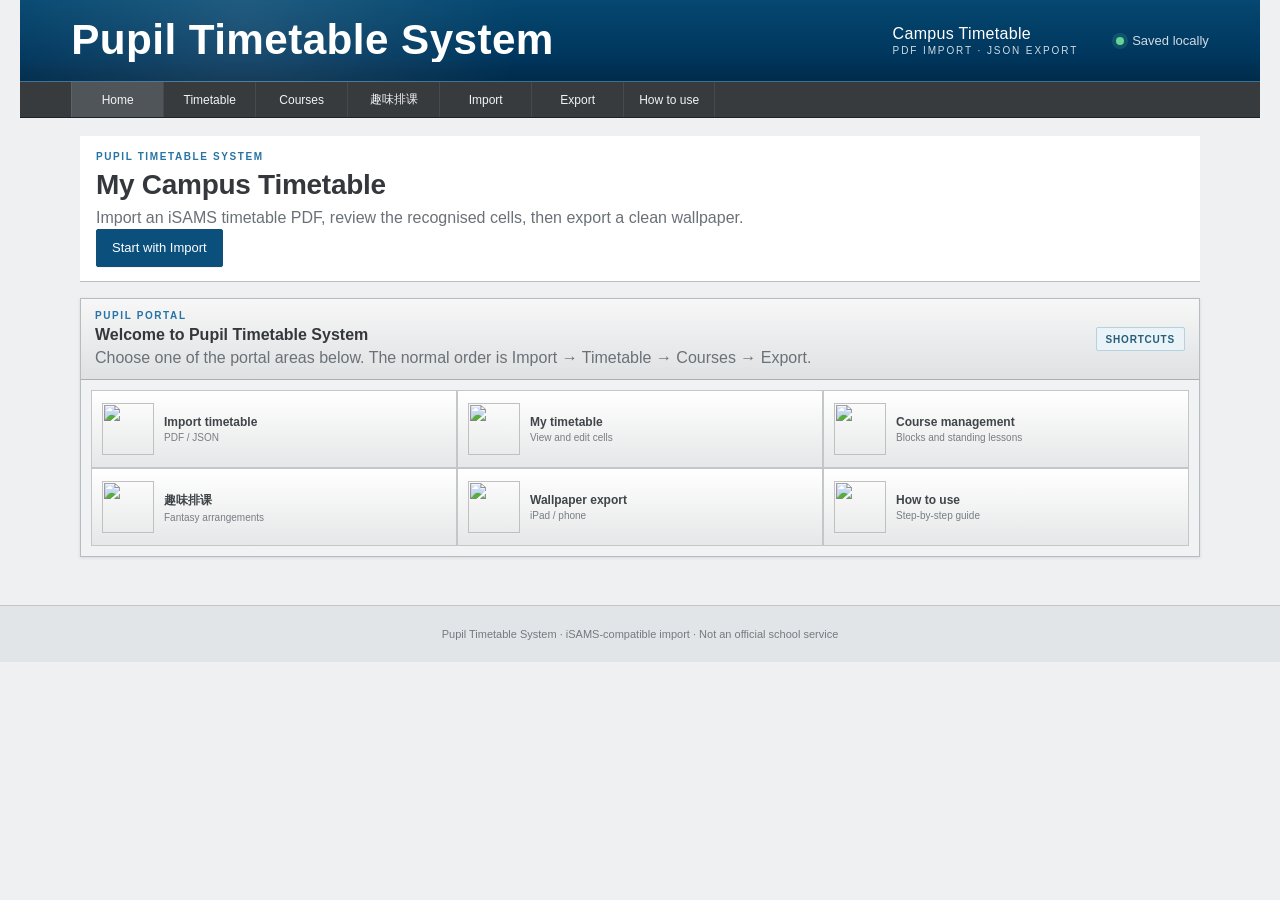
==== deploy/index.html @ 293dda66 "Bust page cache after visibility fix" ====
<!doctype html>
<html lang="en">
  <head>
    <meta charset="UTF-8" />
    <meta name="viewport" content="width=device-width, initial-scale=1.0" />
    <meta name="theme-color" content="#00365d" />
    <title>Pupil Timetable System</title>
    <link rel="stylesheet" href="styles.css?v=202609192730" />
  </head>
  <body>
    <header class="portal-header">
      <div class="isams-brand" aria-label="Pupil Timetable System">
        <strong>Pupil Timetable System</strong>
      </div>
      <div class="portal-title">
        <strong>Campus Timetable</strong>
        <small>PDF import · JSON export</small>
      </div>
      <div class="portal-status"><span></span> Saved locally</div>
    </header>

    <nav class="portal-nav" aria-label="Main navigation">
      <button class="nav-item active" data-page="home">Home</button>
      <button class="nav-item" data-page="timetable">Timetable</button>
      <button class="nav-item" data-page="courses">Courses</button>
      <button class="nav-item" data-page="fun">趣味排课</button>
      <button class="nav-item" data-page="import">Import</button>
      <button class="nav-item" data-page="export">Export</button>
      <button class="nav-item" data-page="help">How to use</button>
    </nav>

    <main class="workspace">
      <section class="page-heading page-section active" id="home" data-page-section="home">
        <div>
          <p class="eyebrow">PUPIL TIMETABLE SYSTEM</p>
          <h1>My Campus Timetable</h1>
          <p>Import an iSAMS timetable PDF, review the recognised cells, then export a clean wallpaper.</p>
        </div>
        <div class="heading-actions">
          <button class="button primary" data-page="import">Start with Import</button>
        </div>
      </section>

      <section class="panel portal-home-tools page-section" data-page-section="home" aria-label="Portal shortcuts">
        <div class="panel-header"><div><p class="eyebrow">PUPIL PORTAL</p><h2>Welcome to Pupil Timetable System</h2><p>Choose one of the portal areas below. The normal order is Import → Timetable → Courses → Export.</p></div><span class="format-badge">SHORTCUTS</span></div>
        <div class="portal-shortcuts">
          <button class="portal-shortcut" data-page="import"><img src="assets/portal-icon-3.jpg" alt="" /><span><strong>Import timetable</strong><small>PDF / JSON</small></span></button>
          <button class="portal-shortcut" data-page="timetable"><img src="assets/portal-icon-4.jpg" alt="" /><span><strong>My timetable</strong><small>View and edit cells</small></span></button>
          <button class="portal-shortcut" data-page="courses"><img src="assets/portal-icon-5.jpg" alt="" /><span><strong>Course management</strong><small>Blocks and standing lessons</small></span></button>
          <button class="portal-shortcut" data-page="fun"><img src="assets/portal-icon-1.jpg" alt="" /><span><strong>趣味排课</strong><small>Fantasy arrangements</small></span></button>
          <button class="portal-shortcut" data-page="export"><img src="assets/portal-icon-6.jpg" alt="" /><span><strong>Wallpaper export</strong><small>iPad / phone</small></span></button>
          <button class="portal-shortcut" data-page="help"><img src="assets/portal-icon-2.jpg" alt="" /><span><strong>How to use</strong><small>Step-by-step guide</small></span></button>
        </div>
      </section>

      <section class="panel import-panel page-section" id="importSection" data-page-section="import" aria-labelledby="importTitle">
        <div class="panel-header">
          <div>
            <p class="eyebrow">ONE-CLICK IMPORT</p>
            <h2 id="importTitle">Bring in a timetable</h2>
            <p>Use the PDF saved from iSAMS, or import this system's JSON format.</p>
          </div>
          <div class="panel-header-actions"><button id="importButton" class="button primary">Import PDF / JSON</button><span class="format-badge">PDF → JSON</span></div>
        </div>
        <div class="import-body">
          <button id="dropzone" class="dropzone" type="button">
            <span class="dropzone-icon">↑</span>
            <strong>Choose a PDF or JSON file</strong>
            <small>Tap here, or drag a file onto this box</small>
          </button>
          <div id="importStatus" class="import-status" role="status">
            Campus mode keeps Reg–P14. P13/P14 stay blank when the source file does not contain them.
          </div>
        </div>
      </section>

      <div class="app-grid page-section" id="timetableSection" data-page-section="timetable">
        <section class="panel timetable-panel" aria-labelledby="tableTitle">
          <div class="panel-header">
            <div>
              <h2 id="tableTitle">Student timetable</h2>
              <p>Campus · Reg and P1–P14 · Monday to Friday</p>
            </div>
            <div class="panel-header-actions"><button id="demoButton" class="button secondary">Load demo</button><button id="resetButton" class="button danger">Reset</button><span class="live-badge">LIVE</span></div>
          </div>
          <div class="table-wrap">
            <table id="timetable" class="timetable"></table>
          </div>
        </section>

        <aside class="panel editor-panel" aria-labelledby="editorTitle">
          <div class="panel-header compact">
            <div>
              <p class="eyebrow">CELL EDITOR</p>
              <h2 id="editorTitle">Select a timetable cell</h2>
            </div>
          </div>

          <form id="cellForm" class="editor-form" autocomplete="off">
            <label>
              Course / activity
              <input id="courseInput" type="text" placeholder="e.g. Chemistry" disabled />
            </label>
            <div class="form-row">
              <label>
                Teacher
                <input id="teacherInput" type="text" placeholder="e.g. LCA" disabled />
              </label>
              <label>
                Room
                <input id="roomInput" type="text" placeholder="e.g. A312" disabled />
              </label>
            </div>
            <label>
              Note
              <input id="noteInput" type="text" placeholder="Optional note" disabled />
            </label>
            <label class="check-line"><input id="standingInput" type="checkbox" disabled /> Mark as a standing lesson</label>
            <div class="editor-actions">
              <button id="copyDownButton" type="button" class="button secondary" disabled>Copy to next period</button>
              <button id="clearCellButton" type="button" class="button danger" disabled>Clear cell</button>
            </div>
          </form>

          <div class="period-editor">
            <div class="subheading">
              <div>
                <p class="eyebrow">PERIOD TIMES</p>
                <h3>Edit selected period</h3>
              </div>
            </div>
            <div class="form-row">
              <label>
                Period
                <input id="periodLabelInput" type="text" disabled />
              </label>
              <label>
                Time
                <input id="periodTimeInput" type="text" disabled />
              </label>
            </div>
          </div>
        </aside>
      </div>

      <section class="panel course-tools-panel page-section" id="courseTools" data-page-section="courses" aria-labelledby="courseToolsTitle">
        <div class="panel-header">
          <div>
            <p class="eyebrow">COURSE TOOLS</p>
            <h2 id="courseToolsTitle">Course blocks &amp; quick add</h2>
            <p>Review how often each course appears, then add a detected block in bulk or enter one cell manually.</p>
          </div>
          <span class="format-badge">LOCAL ONLY</span>
        </div>
        <div class="course-tools-grid">
          <div class="course-stats-card">
            <div class="subheading"><h3>Course statistics</h3><span id="courseStatsTotal" class="muted-label">0 courses</span></div>
            <div class="table-wrap compact-wrap"><table id="courseStatsTable" class="course-stats-table"></table></div>
          </div>
          <div class="course-add-card">
            <div class="mode-switch" role="tablist" aria-label="Course add mode">
              <button type="button" class="mode-tab active" data-add-mode="bulk">Bulk add from blocks</button>
              <button type="button" class="mode-tab" data-add-mode="manual">Manual add</button>
            </div>
            <div id="bulkAddPane" class="add-pane">
              <label>Detected course
                <select id="bulkCourseSelect"><option value="">No course blocks detected</option></select>
              </label>
              <label>Block to repeat
                <select id="bulkBlockSelect"><option value="">Choose a course first</option></select>
              </label>
              <div class="weekday-checks" id="bulkDayChecks"></div>
              <label class="check-line"><input id="bulkStandingInput" type="checkbox" /> Mark these as standing lessons</label>
              <button id="bulkAddButton" type="button" class="button primary">Add selected block</button>
              <p id="bulkAddHint" class="form-hint">Blocks are extracted from the current timetable.</p>
            </div>
            <div id="manualAddPane" class="add-pane hidden">
              <div class="form-row">
                <label>Day<select id="manualDaySelect"></select></label>
                <label>Period<select id="manualPeriodSelect"></select></label>
              </div>
              <label>Course / activity<input id="manualCourseInput" type="text" placeholder="e.g. Chemistry" /></label>
              <div class="form-row"><label>Teacher<input id="manualTeacherInput" type="text" placeholder="e.g. LCA" /></label><label>Room<input id="manualRoomInput" type="text" placeholder="e.g. A312" /></label></div>
              <label>Note<input id="manualNoteInput" type="text" placeholder="Optional note" /></label>
              <label class="check-line"><input id="manualStandingInput" type="checkbox" /> Make this a standing lesson</label>
              <button id="manualAddButton" type="button" class="button primary">Add lesson</button>
            </div>
          </div>
        </div>
      </section>

      <section class="panel fun-panel page-section" id="funPlanner" data-page-section="fun" aria-labelledby="funPlannerTitle">
        <div class="panel-header">
          <div>
            <p class="eyebrow">趣味排课 · 仅供娱乐</p>
            <h2 id="funPlannerTitle">趣味排课</h2>
            <p>These are playful, non-destructive comparisons calculated in the browser. No timetable is displayed or changed here.</p>
          </div>
          <div class="fun-controls">
            <label>幻想方案
              <select id="funScenarioSelect">
                <option value="early">全部排早课</option>
                <option value="friday">周五尽早放学</option>
                <option value="compact">每天减少空档</option>
              </select>
            </label>
            <button id="runFunPlannerButton" type="button" class="button secondary">生成趣味方案</button>
          </div>
        </div>
        <div id="funPlannerResults" class="fun-results" aria-live="polite">
          <div class="empty-state">Choose a scenario to compare an early-start week, a compact week, and an earlier Friday finish.</div>
        </div>
      </section>

      <section class="panel export-panel page-section" id="exportSection" data-page-section="export" aria-labelledby="exportTitle">
        <div class="panel-header export-header">
          <div>
            <p class="eyebrow">WALLPAPER GENERATOR</p>
            <h2 id="exportTitle">Generate campus timetable wallpaper</h2>
            <p>Fixed device proportions, safe margins, and the same grey grid language as the portal.</p>
          </div>
          <div class="export-controls">
            <label>
              Device
              <select id="deviceSelect">
                <option value="ipad">iPad Pro · 2048 × 2732</option>
                <option value="phone">Phone · 1080 × 2400</option>
              </select>
            </label>
            <label>
              Format
              <select id="exportModeSelect">
                <option value="native">Native timetable · Reg–P12</option>
                <option value="p13p14">Campus + P13/P14</option>
              </select>
            </label>
            <button id="downloadButton" class="button primary">Download PNG</button>
            <button id="exportJsonButton" class="button secondary">Export JSON</button>
          </div>
        </div>
        <div class="preview-shell">
          <canvas id="wallpaperCanvas" aria-label="Campus timetable wallpaper preview"></canvas>
        </div>
      </section>

      <section class="panel guide-panel page-section" id="howToUse" data-page-section="help" aria-labelledby="guideTitle">
        <div class="panel-header">
          <div>
            <p class="eyebrow">HOW TO USE</p>
            <h2 id="guideTitle">Export from iSAMS, then import here</h2>
            <p>The screenshots below show the exact iPad flow used for the demonstration PDF.</p>
          </div>
          <span class="format-badge">4 STEPS</span>
        </div>
        <div class="guide-grid">
          <article class="guide-step">
            <div class="step-number">1</div>
            <img data-guide-image="0" alt="Open the Timetable section in the pupil portal" />
            <h3>Open Timetable</h3>
            <p>In the pupil portal, tap <strong>Timetable</strong> in the top navigation.</p>
          </article>
          <article class="guide-step">
            <div class="step-number">2</div>
            <img data-guide-image="1" alt="Open My Timetable in the pupil portal" />
            <h3>Open My Timetable</h3>
            <p>Choose <strong>My Timetable</strong>, then wait for the full Monday–Friday grid to load.</p>
          </article>
          <article class="guide-step">
            <div class="step-number">3</div>
            <img data-guide-image="2" alt="Use the iPad share menu to save the timetable PDF" />
            <h3>Share the PDF</h3>
            <p>Tap the browser share icon, select <strong>Pupil Portal | My Timetable</strong>, then choose <strong>Save to Files</strong>.</p>
          </article>
          <article class="guide-step">
            <div class="step-number">4</div>
            <img data-guide-image="3" alt="Save the timetable PDF to the iPad" />
            <h3>Save and import</h3>
            <p>Save the file somewhere easy to find, return here, and tap <strong>Import PDF / JSON</strong>.</p>
          </article>
        </div>
        <div class="guide-note">
          <strong>Demo:</strong> tap <em>Load demo</em> at the top to see a neutral sample timetable before importing your own file. PDF recognition keeps Campus through P12, preserves optional P13/P14 when present, and ignores rows after P14.
        </div>
      </section>
    </main>

    <footer>
      Pupil Timetable System · iSAMS-compatible import · Not an official school service
    </footer>

    <input id="importInput" type="file" accept=".pdf,.json,application/pdf,application/json" hidden />
    <script src="https://cdnjs.cloudflare.com/ajax/libs/pdf.js/3.11.174/pdf.min.js"></script>
    <script src="logo-data.js?v=202609192730"></script>
    <script src="guide-data.js?v=202609192730"></script>
    <script src="app.js?v=202609192730"></script>
  </body>
</html>
---- deploy/styles.css ----
:root {
  --navy: #00365d;
  --navy-deep: #002b4b;
  --navy-soft: #0b507d;
  --line: #8f969d;
  --line-soft: #c7cbd0;
  --header: #d4d7da;
  --cell: #ffffff;
  --cell-alt: #f7f7f7;
  --canvas: #eef0f2;
  --ink: #34383c;
  --muted: #6a7177;
  --accent: #2673a5;
  --danger: #9a3b3b;
  --shadow: 0 2px 8px rgba(29, 42, 54, 0.1);
  font-family: Arial, Helvetica, sans-serif;
  color: var(--ink);
  background: var(--canvas);
}

* {
  box-sizing: border-box;
}

body {
  margin: 0;
  min-width: 320px;
  min-height: 100vh;
  background: #eef0f2;
}

.page-section { display: none !important; }
.page-section.active { display: block !important; }
.page-section.active.app-grid { display: grid !important; }

button,
input,
select {
  font: inherit;
}

button {
  cursor: pointer;
}

.portal-header {
  width: min(1240px, 100%);
  height: 82px;
  margin: 0 auto;
  display: flex;
  align-items: center;
  gap: 18px;
  padding: 0 clamp(20px, 4vw, 64px);
  color: white;
  background:
    radial-gradient(circle at 18% 25%, rgba(255, 255, 255, 0.11), transparent 27%),
    linear-gradient(180deg, #054871 0%, var(--navy) 70%, var(--navy-deep) 100%);
  border-bottom: 1px solid rgba(255, 255, 255, 0.22);
}

.isams-brand {
  display: flex;
  align-items: center;
  gap: 12px;
}

.isams-brand > strong {
  font-size: clamp(28px, 3.3vw, 42px);
  font-weight: 600;
  letter-spacing: 0.03em;
  line-height: 1;
  transform: scaleX(1.05);
  transform-origin: left center;
}

.brand-orbit {
  position: relative;
  width: 64px;
  height: 64px;
  display: flex;
  align-items: stretch;
  justify-content: center;
  gap: 4px;
  padding: 14px 15px;
  border: 2px solid rgba(255, 255, 255, 0.68);
  border-radius: 50%;
  transform: rotate(-10deg);
}

.brand-orbit::after {
  content: "";
  position: absolute;
  inset: 8px -6px;
  border: 1px solid rgba(255, 255, 255, 0.55);
  border-radius: 50%;
  transform: rotate(48deg);
}

.brand-orbit span {
  width: 8px;
  border-radius: 5px;
  background: white;
  transform: skew(-5deg) rotate(10deg);
}

.brand-orbit span:nth-child(2) {
  margin-top: 8px;
  background: #f2cb43;
}

.portal-title {
  margin-left: auto;
  display: flex;
  flex-direction: column;
  gap: 2px;
  letter-spacing: 0.02em;
}

.portal-title strong {
  font-size: 16px;
  font-weight: 500;
}

.portal-title small {
  font-size: 10px;
  letter-spacing: 0.34em;
  text-transform: uppercase;
  opacity: 0.82;
}

.portal-status {
  margin-left: 20px;
  display: flex;
  align-items: center;
  gap: 8px;
  font-size: 13px;
  color: rgba(255, 255, 255, 0.82);
}

.portal-status span {
  width: 8px;
  height: 8px;
  border-radius: 50%;
  background: #65d498;
  box-shadow: 0 0 0 4px rgba(101, 212, 152, 0.15);
}

.portal-nav {
  width: min(1240px, 100%);
  height: 36px;
  margin: 0 auto;
  display: flex;
  align-items: stretch;
  padding: 0 clamp(20px, 4vw, 64px);
  background: #373b3e;
  border-bottom: 1px solid #1e2225;
}

.nav-item {
  min-width: 92px;
  padding: 0 15px;
  color: #f4f4f4;
  background: transparent;
  border: 0;
  border-left: 1px solid rgba(255, 255, 255, 0.08);
  font-size: 12px;
}

.nav-item:last-child {
  border-right: 1px solid rgba(255, 255, 255, 0.08);
}

.nav-item.active,
.nav-item:hover {
  background: #50555a;
}

.workspace {
  width: min(1120px, calc(100% - 34px));
  margin: 18px auto 48px;
}

.page-heading {
  display: flex;
  align-items: flex-end;
  justify-content: space-between;
  gap: 24px;
  margin-bottom: 16px;
  padding: 14px 16px;
  background: #fff;
  border-bottom: 1px solid #b9bdc0;
}

.page-heading h1 {
  margin: 4px 0 5px;
  font-size: clamp(22px, 2.2vw, 28px);
  font-weight: 600;
  letter-spacing: -0.01em;
}

.page-heading p,
.panel-header p {
  margin: 0;
  color: var(--muted);
  line-height: 1.45;
}

.eyebrow {
  margin: 0 !important;
  color: var(--accent) !important;
  font-size: 10px !important;
  font-weight: 700;
  letter-spacing: 0.16em;
}

.heading-actions,
.editor-actions,
.export-controls,
.quick-exports {
  display: flex;
  align-items: end;
  gap: 10px;
  flex-wrap: wrap;
}

.button,
.quick-export {
  min-height: 38px;
  padding: 0 15px;
  border: 1px solid #939a9f;
  border-radius: 2px;
  background: #f8f8f8;
  color: #30363a;
  font-size: 13px;
  box-shadow: 0 1px 1px rgba(0, 0, 0, 0.05);
}

.button:hover,
.quick-export:hover {
  background: #eceff1;
}

.button.primary {
  border-color: #124f78;
  background: var(--navy-soft);
  color: white;
}

.button.primary:hover {
  background: var(--navy);
}

.button.danger {
  color: var(--danger);
  border-color: #b98a8a;
}

.button:disabled {
  cursor: not-allowed;
  opacity: 0.45;
}

.app-grid {
  display: grid;
  grid-template-columns: minmax(0, 1fr) 310px;
  gap: 14px;
  align-items: start;
}

.panel {
  background: #fff;
  border: 1px solid #b7bcc0;
  box-shadow: 0 1px 3px rgba(29, 42, 54, 0.12);
}

.panel-header {
  min-height: 58px;
  display: flex;
  align-items: center;
  justify-content: space-between;
  gap: 16px;
  padding: 10px 14px;
  background: linear-gradient(#f7f7f7, #dfe1e3);
  border-bottom: 1px solid #a9afb4;
}

.panel-header.compact {
  min-height: 58px;
}
.panel-header-actions { display:flex; align-items:center; gap:8px; flex-wrap:wrap; }
.portal-home-tools { margin-top:14px; }
.portal-shortcuts { display:grid; grid-template-columns:repeat(3,minmax(0,1fr)); gap:0; padding:10px; background:#f1f2f3; }
.portal-shortcut { display:flex; align-items:center; gap:10px; min-height:78px; padding:8px 10px; border:1px solid #c3c7ca; border-radius:0; background:linear-gradient(#fff,#e6e7e8); color:#3f4549; text-align:left; box-shadow:inset 0 1px 0 #fff; }
.portal-shortcut:hover { background:linear-gradient(#fff,#d6e4ed); color:#00365d; }
.portal-shortcut img { width:52px; height:52px; object-fit:contain; image-rendering:auto; }
.portal-shortcut strong, .portal-shortcut small { display:block; }
.portal-shortcut strong { font-size:12px; font-weight:600; }
.portal-shortcut small { margin-top:3px; color:#777e83; font-size:10px; }

.panel-header h2,
.subheading h3 {
  margin: 3px 0 2px;
  font-size: 16px;
  font-weight: 600;
}

.live-badge {
  display: inline-flex;
  align-items: center;
  min-height: 24px;
  padding: 0 9px;
  color: #246543;
  background: #e2f3e8;
  border: 1px solid #a9d2b8;
  border-radius: 20px;
  font-size: 10px;
  font-weight: 700;
  letter-spacing: 0.12em;
}

.table-wrap {
  width: 100%;
  overflow: auto;
  padding: 10px;
}

.timetable {
  width: 100%;
  min-width: 790px;
  border-collapse: collapse;
  table-layout: fixed;
  color: #414549;
  font-size: 12px;
}

.timetable th,
.timetable td {
  border: 1px solid var(--line);
}

.timetable thead th {
  height: 36px;
  background: var(--header);
  font-size: 13px;
  font-weight: 600;
}

.timetable thead th:first-child {
  width: 88px;
}

.period-cell {
  width: 88px;
  padding: 7px 5px;
  text-align: center;
  background: #f3f3f3;
  font-weight: 500;
}

.period-cell span {
  display: block;
  margin-top: 2px;
  color: #5f666b;
  font-size: 10px;
  font-weight: 400;
}

.lesson-cell {
  height: 66px;
  padding: 5px;
  text-align: center;
  vertical-align: middle;
  background: var(--cell);
  cursor: pointer;
  transition: background 120ms ease, box-shadow 120ms ease;
}

.timetable tbody tr:nth-child(odd) .lesson-cell {
  background: var(--cell-alt);
}

.lesson-cell:hover {
  background: #eaf3f8 !important;
}

.lesson-cell.selected {
  position: relative;
  background: #dcecf6 !important;
  box-shadow: inset 0 0 0 2px #2a77a9;
}

.lesson-title,
.lesson-teacher,
.lesson-room,
.lesson-note {
  display: block;
  line-height: 1.25;
  overflow-wrap: anywhere;
}

.lesson-title {
  font-size: 12px;
}

.lesson-teacher,
.lesson-room,
.lesson-note {
  margin-top: 2px;
  color: #555b60;
  font-size: 10px;
}

.editor-panel {
  position: sticky;
  top: 18px;
}

.editor-form,
.period-editor {
  padding: 17px;
}

.editor-form label,
.period-editor label,
.export-controls label {
  display: flex;
  flex-direction: column;
  gap: 6px;
  color: #596066;
  font-size: 11px;
  font-weight: 600;
  letter-spacing: 0.02em;
}

input,
select {
  width: 100%;
  height: 39px;
  padding: 0 10px;
  color: #30363a;
  background: #fff;
  border: 1px solid #aeb4b9;
  border-radius: 2px;
  outline: none;
}

input:focus,
select:focus {
  border-color: #2e7caa;
  box-shadow: 0 0 0 3px rgba(46, 124, 170, 0.12);
}

input:disabled {
  color: #92979b;
  background: #f0f1f2;
}

.form-row {
  display: grid;
  grid-template-columns: 1fr 1fr;
  gap: 10px;
}

.editor-form > label,
.editor-form .form-row {
  margin-bottom: 13px;
}

.period-editor {
  border-top: 1px solid #c7cbce;
  background: #fafafa;
}

.subheading {
  margin-bottom: 13px;
}

.export-panel {
  margin-top: 14px;
}

.export-header {
  align-items: flex-end;
}

.export-controls label {
  min-width: 170px;
}

.preview-shell {
  display: flex;
  justify-content: center;
  align-items: flex-start;
  min-height: 600px;
  padding: 28px;
  overflow: auto;
  background: #d9dde0;
  background-image: linear-gradient(45deg, rgba(255, 255, 255, 0.24) 25%, transparent 25%),
    linear-gradient(-45deg, rgba(255, 255, 255, 0.24) 25%, transparent 25%),
    linear-gradient(45deg, transparent 75%, rgba(255, 255, 255, 0.24) 75%),
    linear-gradient(-45deg, transparent 75%, rgba(255, 255, 255, 0.24) 75%);
  background-size: 24px 24px;
  background-position: 0 0, 0 12px, 12px -12px, -12px 0;
}

#wallpaperCanvas {
  display: block;
  width: auto;
  max-width: min(100%, 640px);
  max-height: 920px;
  background: white;
  border: 1px solid #afb4b8;
  box-shadow: 0 18px 45px rgba(30, 37, 44, 0.22);
}

.quick-exports {
  justify-content: center;
  padding: 14px 18px;
  border-top: 1px solid #bfc4c8;
  background: #f4f4f4;
}

footer {
  padding: 22px;
  color: #737a7f;
  background: #e2e5e7;
  border-top: 1px solid #c2c6c9;
  text-align: center;
  font-size: 11px;
}

.course-tools-panel, .fun-panel { margin-top: 14px; }
.course-tools-grid { display:grid; grid-template-columns:minmax(0,1.25fr) minmax(300px,.75fr); }
.course-stats-card, .course-add-card { padding:14px; }
.course-add-card { border-left:1px solid #d0d4d7; background:#fbfbfb; }
.subheading { display:flex; justify-content:space-between; align-items:center; gap:12px; margin-bottom:8px; }
.subheading h3 { margin:0; }
.muted-label, .form-hint { color:var(--muted); font-size:11px; }
.compact-wrap { padding:0; max-height:260px; }
.course-stats-table { width:100%; border-collapse:collapse; font-size:12px; }
.course-stats-table th, .course-stats-table td { padding:8px 7px; text-align:left; border-bottom:1px solid #d6d9dc; vertical-align:top; }
.course-stats-table th { background:#e4e6e8; font-weight:600; }
.course-stats-table small { display:block; color:var(--muted); margin-top:2px; }
.mode-switch { display:flex; border-bottom:1px solid #c6cbd0; margin:-14px -14px 14px; }
.mode-tab { flex:1; padding:10px 8px; border:0; border-bottom:3px solid transparent; background:#f0f1f2; color:#50565b; font-size:12px; }
.mode-tab.active { background:#fff; border-bottom-color:var(--navy-soft); color:var(--navy); font-weight:600; }
.add-pane { display:grid; gap:10px; }
.add-pane label { display:grid; gap:4px; color:#50565b; font-size:12px; }
.add-pane input, .add-pane select { min-height:34px; padding:5px 8px; border:1px solid #aeb5ba; border-radius:2px; background:#fff; color:var(--ink); }
.weekday-checks { display:flex; flex-wrap:wrap; gap:5px; }
.weekday-checks label { display:flex; align-items:center; gap:4px; padding:5px 7px; border:1px solid #c2c8cc; background:#fff; font-size:11px; }
.check-line { display:flex !important; align-items:center; gap:7px !important; }
.check-line input { min-height:0 !important; width:15px; height:15px; }
.hidden { display:none !important; }
.fun-results { display:grid; grid-template-columns:repeat(3,minmax(0,1fr)); gap:10px; padding:14px; }
.fun-controls { display:flex; align-items:end; gap:8px; }
.fun-controls label { display:grid; gap:3px; color:var(--muted); font-size:10px; }
.fun-controls select { min-height:32px; border:1px solid #9da5aa; background:#fff; padding:4px 8px; font-size:12px; }
.fun-card { min-height:145px; padding:14px; border:1px solid #c7cbd0; background:linear-gradient(#fff,#f2f4f5); }
.fun-card h3 { margin:7px 0; font-size:24px; font-weight:500; color:var(--navy); }
.fun-card p { margin:4px 0; font-size:12px; line-height:1.45; }
.fun-card small, .fun-footnote { color:var(--muted); font-size:11px; line-height:1.45; }
.fun-footnote { grid-column:1 / -1; margin:0; }
.empty-state { padding:16px; color:var(--muted); font-size:12px; }

@media (max-width: 1080px) {
  .app-grid {
    grid-template-columns: 1fr;
  }
  .course-tools-grid { grid-template-columns:1fr; }
  .course-add-card { border-left:0; border-top:1px solid #d0d4d7; }
  .fun-results { grid-template-columns:1fr; }
  .portal-shortcuts { grid-template-columns:repeat(2,minmax(0,1fr)); }

  .editor-panel {
    position: static;
  }

  .editor-form {
    display: grid;
    grid-template-columns: 1.3fr 1fr;
    gap: 12px;
  }

  .editor-form > label,
  .editor-form .form-row {
    margin-bottom: 0;
  }
}

@media (max-width: 760px) {
  .portal-header {
    height: 78px;
    padding: 0 16px;
  }

  .brand-orbit {
    width: 42px;
    height: 42px;
    padding: 10px 11px;
  }

  .isams-brand > strong {
    font-size: 34px;
  }

  .portal-title strong {
    font-size: 20px;
  }

  .portal-status {
    display: none;
  }

  .portal-nav {
    padding: 0;
    overflow-x: auto;
  }

  .nav-item {
    min-width: 90px;
    padding: 0 14px;
  }

  .workspace {
    width: calc(100% - 20px);
    margin-top: 20px;
  }

  .page-heading,
  .export-header {
    align-items: stretch;
    flex-direction: column;
  }

  .heading-actions,
  .export-controls {
    width: 100%;
  }

  .heading-actions .button {
    flex: 1 1 auto;
  }

  .editor-form {
    display: block;
  }

  .editor-form > label,
  .editor-form .form-row {
    margin-bottom: 13px;
  }

  .export-controls label {
    flex: 1 1 140px;
    min-width: 0;
  }

  .export-controls .button {
    width: 100%;
  }

  .preview-shell {
    min-height: 460px;
    padding: 14px;
  }
}


/* Pupil Timetable System additions */
.isams-brand {
  flex: 1 1 auto;
  min-width: 0;
}
.isams-brand > strong {
  display: block;
  max-width: 100%;
  overflow: hidden;
  color: #fff;
  font-size: clamp(25px, 3.3vw, 43px);
  font-weight: 600;
  letter-spacing: 0.01em;
  line-height: 1;
  text-overflow: ellipsis;
  transform: none;
  white-space: nowrap;
}
.portal-title {
  flex: 0 0 auto;
}
.portal-title small {
  letter-spacing: 0.19em;
}
.import-panel {
  margin-bottom: 14px;
}
.import-body {
  display: grid;
  grid-template-columns: minmax(240px, 390px) 1fr;
  gap: 14px;
  align-items: stretch;
  padding: 14px;
}
.dropzone {
  min-height: 92px;
  display: flex;
  flex-direction: column;
  align-items: center;
  justify-content: center;
  gap: 5px;
  color: #30363a;
  background: #f8fafb;
  border: 1px dashed #7f929e;
  border-radius: 2px;
  transition: background 120ms ease, border-color 120ms ease, box-shadow 120ms ease;
}
.dropzone:hover,
.dropzone.dragging {
  background: #eaf3f8;
  border-color: #2673a5;
  box-shadow: inset 0 0 0 2px rgba(38, 115, 165, 0.12);
}
.dropzone-icon {
  color: #1d628d;
  font-size: 24px;
  font-weight: 700;
  line-height: 1;
}
.dropzone strong {
  font-size: 13px;
  font-weight: 600;
}
.dropzone small {
  color: #6a7177;
  font-size: 11px;
}
.import-status {
  min-height: 92px;
  display: flex;
  align-items: center;
  padding: 14px 16px;
  color: #596066;
  background: #f4f5f6;
  border-left: 3px solid #aeb4b9;
  font-size: 13px;
  line-height: 1.5;
}
.import-status.success {
  color: #215d3d;
  background: #edf8f1;
  border-left-color: #4aa276;
}
.import-status.working {
  color: #245d7e;
  background: #eef6fb;
  border-left-color: #4a94c0;
}
.import-status.error {
  color: #873e3e;
  background: #fff2f2;
  border-left-color: #b64e4e;
}
.format-badge {
  display: inline-flex;
  align-items: center;
  min-height: 24px;
  padding: 0 9px;
  color: #285d78;
  background: #e9f3f8;
  border: 1px solid #b7d2df;
  border-radius: 2px;
  font-size: 10px;
  font-weight: 700;
  letter-spacing: 0.08em;
}
.guide-panel {
  margin-top: 14px;
}
.guide-grid {
  display: grid;
  grid-template-columns: repeat(4, minmax(0, 1fr));
  gap: 12px;
  padding: 14px;
}
.guide-step {
  position: relative;
  min-width: 0;
  padding: 0 0 12px;
  border: 1px solid #c8cdd1;
  background: #fafafa;
}
.guide-step img {
  display: block;
  width: 100%;
  aspect-ratio: 720 / 501;
  object-fit: cover;
  border-bottom: 1px solid #c8cdd1;
  background: #e9ecee;
}
.step-number {
  position: absolute;
  z-index: 1;
  top: 8px;
  left: 8px;
  width: 25px;
  height: 25px;
  display: grid;
  place-items: center;
  color: #fff;
  background: #1a5d84;
  border: 2px solid #fff;
  border-radius: 50%;
  box-shadow: 0 1px 4px rgba(30, 45, 55, 0.25);
  font-size: 12px;
  font-weight: 700;
}
.guide-step h3,
.guide-step p {
  margin: 10px 12px 0;
}
.guide-step h3 {
  color: #34383c;
  font-size: 14px;
  font-weight: 600;
}
.guide-step p {
  color: #6a7177;
  font-size: 12px;
  line-height: 1.45;
}
.guide-note {
  margin: 0 14px 14px;
  padding: 11px 13px;
  color: #4a555c;
  background: #f1f5f7;
  border-left: 3px solid #7a9caf;
  font-size: 12px;
  line-height: 1.5;
}
.saved-pulse {
  animation: savedPulse 420ms ease-out;
}
@keyframes savedPulse {
  0% { box-shadow: 0 0 0 4px rgba(101, 212, 152, 0.45); }
  100% { box-shadow: 0 0 0 4px rgba(101, 212, 152, 0.15); }
}
@media (max-width: 900px) {
  .portal-header {
    height: 96px;
  }
  .portal-title strong {
    font-size: 14px;
  }
  .guide-grid {
    grid-template-columns: repeat(2, minmax(0, 1fr));
  }
}
@media (max-width: 760px) {
  .isams-brand > strong {
    font-size: clamp(20px, 6.4vw, 32px);
    white-space: normal;
  }
  .portal-title {
    display: none;
  }
  .import-body {
    grid-template-columns: 1fr;
  }
  .guide-grid {
    grid-template-columns: 1fr;
  }
  .portal-shortcuts { grid-template-columns:1fr; }
}
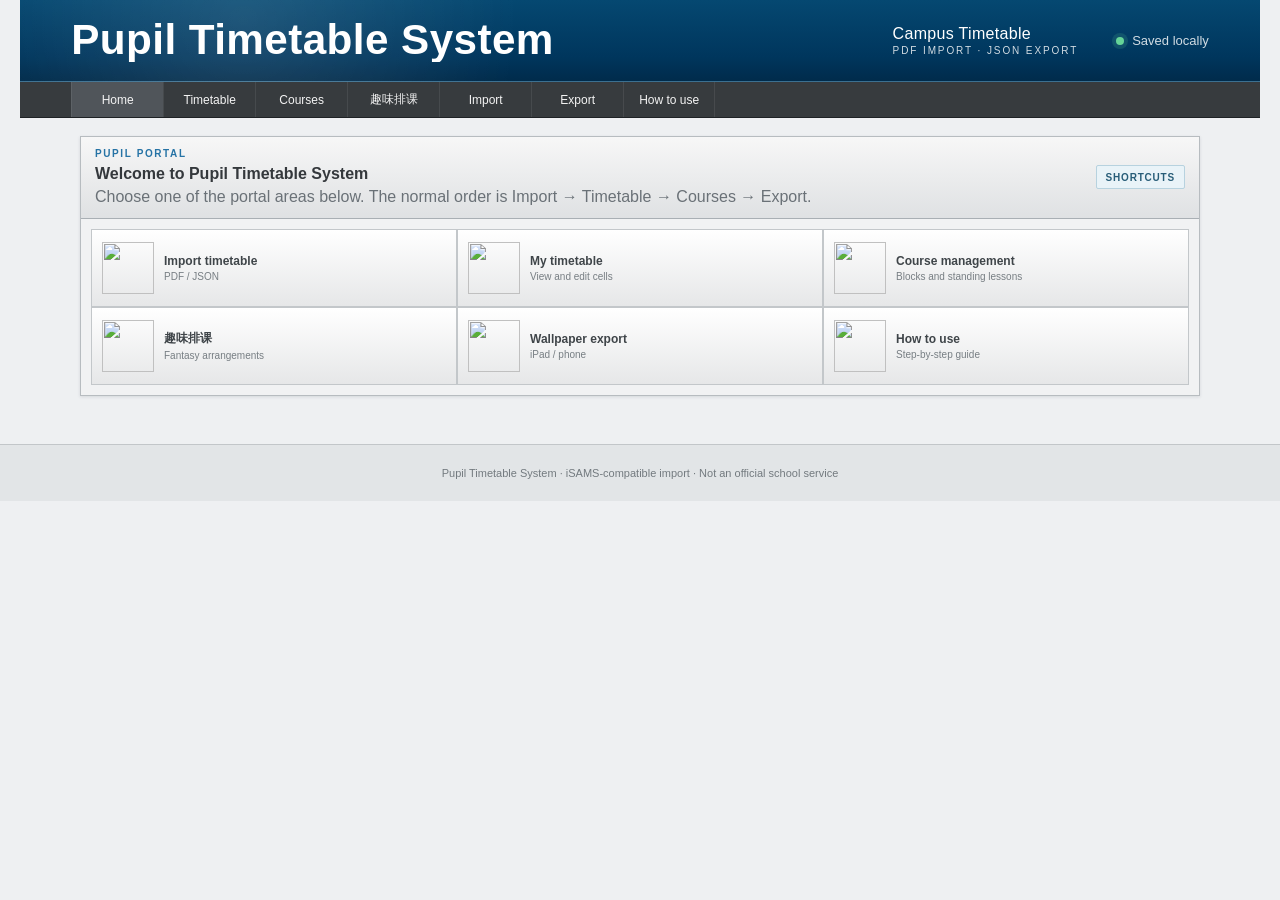
==== commit 7e2d8ac0: "Make home match the portal shortcuts page" ====
--- a/deploy/index.html
+++ b/deploy/index.html
@@ -5,7 +5,7 @@
     <meta name="viewport" content="width=device-width, initial-scale=1.0" />
     <meta name="theme-color" content="#00365d" />
     <title>Pupil Timetable System</title>
-    <link rel="stylesheet" href="styles.css?v=202609192730" />
+    <link rel="stylesheet" href="styles.css?v=202609192745" />
   </head>
   <body>
     <header class="portal-header">
@@ -30,17 +30,6 @@
     </nav>
 
     <main class="workspace">
-      <section class="page-heading page-section active" id="home" data-page-section="home">
-        <div>
-          <p class="eyebrow">PUPIL TIMETABLE SYSTEM</p>
-          <h1>My Campus Timetable</h1>
-          <p>Import an iSAMS timetable PDF, review the recognised cells, then export a clean wallpaper.</p>
-        </div>
-        <div class="heading-actions">
-          <button class="button primary" data-page="import">Start with Import</button>
-        </div>
-      </section>
-
       <section class="panel portal-home-tools page-section" data-page-section="home" aria-label="Portal shortcuts">
         <div class="panel-header"><div><p class="eyebrow">PUPIL PORTAL</p><h2>Welcome to Pupil Timetable System</h2><p>Choose one of the portal areas below. The normal order is Import → Timetable → Courses → Export.</p></div><span class="format-badge">SHORTCUTS</span></div>
         <div class="portal-shortcuts">
@@ -290,8 +279,8 @@
 
     <input id="importInput" type="file" accept=".pdf,.json,application/pdf,application/json" hidden />
     <script src="https://cdnjs.cloudflare.com/ajax/libs/pdf.js/3.11.174/pdf.min.js"></script>
-    <script src="logo-data.js?v=202609192730"></script>
-    <script src="guide-data.js?v=202609192730"></script>
-    <script src="app.js?v=202609192730"></script>
+    <script src="logo-data.js?v=202609192745"></script>
+    <script src="guide-data.js?v=202609192745"></script>
+    <script src="app.js?v=202609192745"></script>
   </body>
 </html>
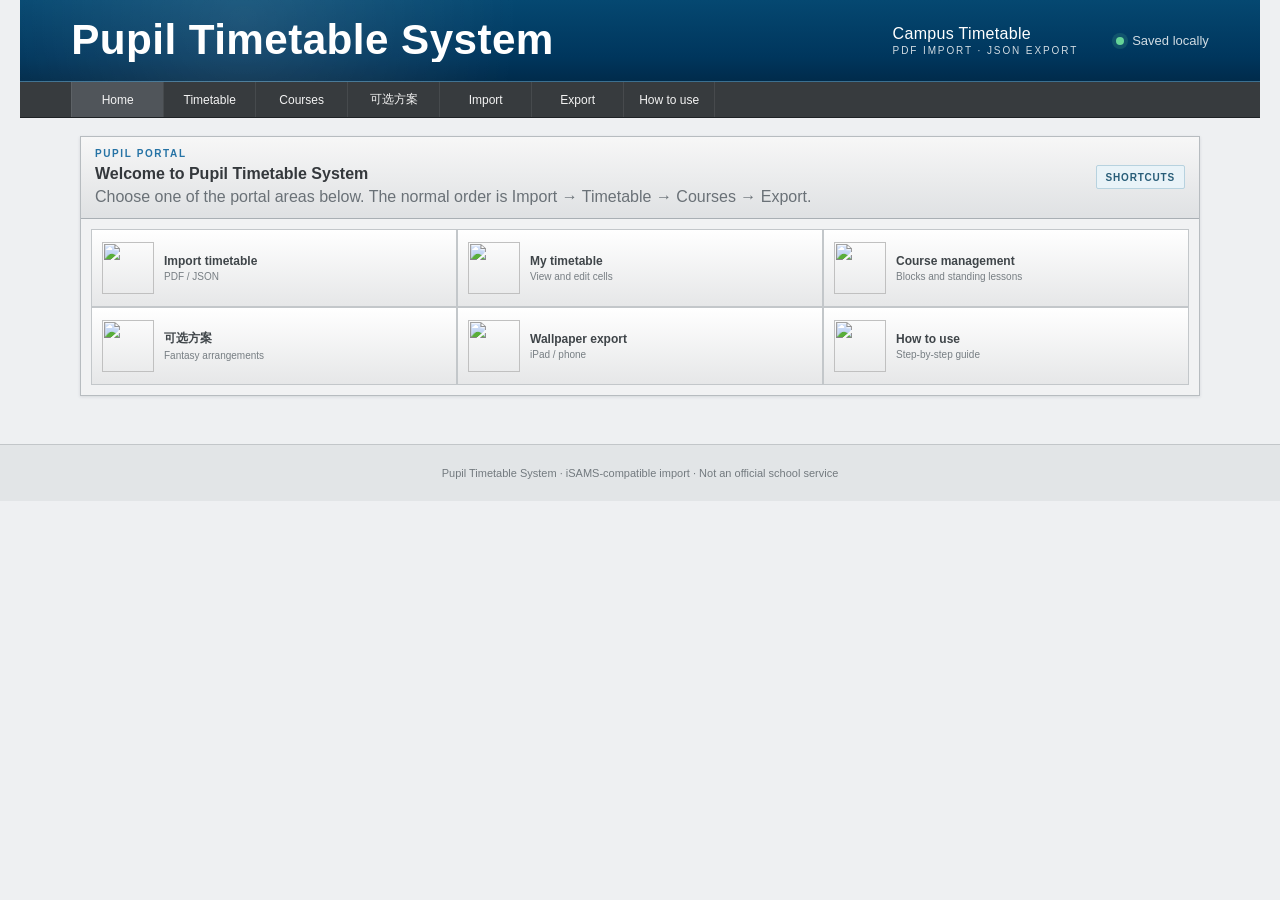
==== commit 1b4bd736: "Add selectable-plan timetable previews" ====
--- a/deploy/index.html
+++ b/deploy/index.html
@@ -23,7 +23,7 @@
       <button class="nav-item active" data-page="home">Home</button>
       <button class="nav-item" data-page="timetable">Timetable</button>
       <button class="nav-item" data-page="courses">Courses</button>
-      <button class="nav-item" data-page="fun">趣味排课</button>
+      <button class="nav-item" data-page="fun">可选方案</button>
       <button class="nav-item" data-page="import">Import</button>
       <button class="nav-item" data-page="export">Export</button>
       <button class="nav-item" data-page="help">How to use</button>
@@ -36,7 +36,7 @@
           <button class="portal-shortcut" data-page="import"><img src="assets/portal-icon-3.jpg" alt="" /><span><strong>Import timetable</strong><small>PDF / JSON</small></span></button>
           <button class="portal-shortcut" data-page="timetable"><img src="assets/portal-icon-4.jpg" alt="" /><span><strong>My timetable</strong><small>View and edit cells</small></span></button>
           <button class="portal-shortcut" data-page="courses"><img src="assets/portal-icon-5.jpg" alt="" /><span><strong>Course management</strong><small>Blocks and standing lessons</small></span></button>
-          <button class="portal-shortcut" data-page="fun"><img src="assets/portal-icon-1.jpg" alt="" /><span><strong>趣味排课</strong><small>Fantasy arrangements</small></span></button>
+          <button class="portal-shortcut" data-page="fun"><img src="assets/portal-icon-1.jpg" alt="" /><span><strong>可选方案</strong><small>Fantasy arrangements</small></span></button>
           <button class="portal-shortcut" data-page="export"><img src="assets/portal-icon-6.jpg" alt="" /><span><strong>Wallpaper export</strong><small>iPad / phone</small></span></button>
           <button class="portal-shortcut" data-page="help"><img src="assets/portal-icon-2.jpg" alt="" /><span><strong>How to use</strong><small>Step-by-step guide</small></span></button>
         </div>
@@ -137,7 +137,7 @@
           <div>
             <p class="eyebrow">COURSE TOOLS</p>
             <h2 id="courseToolsTitle">Course blocks &amp; quick add</h2>
-            <p>Review how often each course appears, then add a detected block in bulk or enter one cell manually.</p>
+            <p>先看每门课出现多少次；再把识别出的课程块批量复制，或手动添加一个课时。</p>
           </div>
           <span class="format-badge">LOCAL ONLY</span>
         </div>
@@ -161,7 +161,7 @@
               <div class="weekday-checks" id="bulkDayChecks"></div>
               <label class="check-line"><input id="bulkStandingInput" type="checkbox" /> Mark these as standing lessons</label>
               <button id="bulkAddButton" type="button" class="button primary">Add selected block</button>
-              <p id="bulkAddHint" class="form-hint">Blocks are extracted from the current timetable.</p>
+              <p id="bulkAddHint" class="form-hint">课程块来自当前课表；批量添加不会改变原有课程定义。</p>
             </div>
             <div id="manualAddPane" class="add-pane hidden">
               <div class="form-row">
@@ -181,24 +181,25 @@
       <section class="panel fun-panel page-section" id="funPlanner" data-page-section="fun" aria-labelledby="funPlannerTitle">
         <div class="panel-header">
           <div>
-            <p class="eyebrow">趣味排课 · 仅供娱乐</p>
-            <h2 id="funPlannerTitle">趣味排课</h2>
-            <p>These are playful, non-destructive comparisons calculated in the browser. No timetable is displayed or changed here.</p>
+            <p class="eyebrow">可选方案 · 仅供娱乐</p>
+            <h2 id="funPlannerTitle">可选方案</h2>
+            <p>选择一个方案查看模拟课表；它只用于比较，不会修改真实课表，也不能下载。</p>
           </div>
           <div class="fun-controls">
-            <label>幻想方案
+            <label>可选方案
               <select id="funScenarioSelect">
                 <option value="early">全部排早课</option>
                 <option value="friday">周五尽早放学</option>
                 <option value="compact">每天减少空档</option>
               </select>
             </label>
-            <button id="runFunPlannerButton" type="button" class="button secondary">生成趣味方案</button>
+            <button id="runFunPlannerButton" type="button" class="button secondary">生成方案</button>
           </div>
         </div>
         <div id="funPlannerResults" class="fun-results" aria-live="polite">
-          <div class="empty-state">Choose a scenario to compare an early-start week, a compact week, and an earlier Friday finish.</div>
-        </div>
+          <div class="empty-state">选择方案后，这里会显示对应的模拟课表和摘要。</div>
+        </div>
+        <div id="funPreview" class="fun-preview" aria-live="polite"></div>
       </section>
 
       <section class="panel export-panel page-section" id="exportSection" data-page-section="export" aria-labelledby="exportTitle">
--- a/deploy/styles.css
+++ b/deploy/styles.css
@@ -561,6 +561,17 @@
 .fun-card p { margin:4px 0; font-size:12px; line-height:1.45; }
 .fun-card small, .fun-footnote { color:var(--muted); font-size:11px; line-height:1.45; }
 .fun-footnote { grid-column:1 / -1; margin:0; }
+.fun-preview { margin:0 14px 14px; border:1px solid #c7cbd0; background:#fff; }
+.fun-preview-heading { display:flex; justify-content:space-between; align-items:center; gap:12px; padding:10px 12px; background:linear-gradient(#f7f7f7,#e1e3e5); border-bottom:1px solid #b8bec2; color:var(--navy); font-size:13px; }
+.fun-preview-heading span { color:var(--muted); font-size:11px; font-weight:400; }
+.fun-preview-table-wrap { overflow:auto; padding:10px; }
+.fun-preview-table { width:100%; min-width:790px; border-collapse:collapse; table-layout:fixed; color:#414549; font-size:11px; }
+.fun-preview-table th, .fun-preview-table td { border:1px solid var(--line); }
+.fun-preview-table thead th { height:30px; background:var(--header); font-size:12px; }
+.fun-preview-table td { height:50px; padding:4px; text-align:center; vertical-align:middle; }
+.fun-preview-table tbody tr:nth-child(odd) td { background:var(--cell-alt); }
+.fun-preview-table .period-cell { width:78px; padding:5px 3px; font-size:11px; }
+.fun-preview-table .period-cell span { font-size:9px; }
 .empty-state { padding:16px; color:var(--muted); font-size:12px; }
 
 @media (max-width: 1080px) {
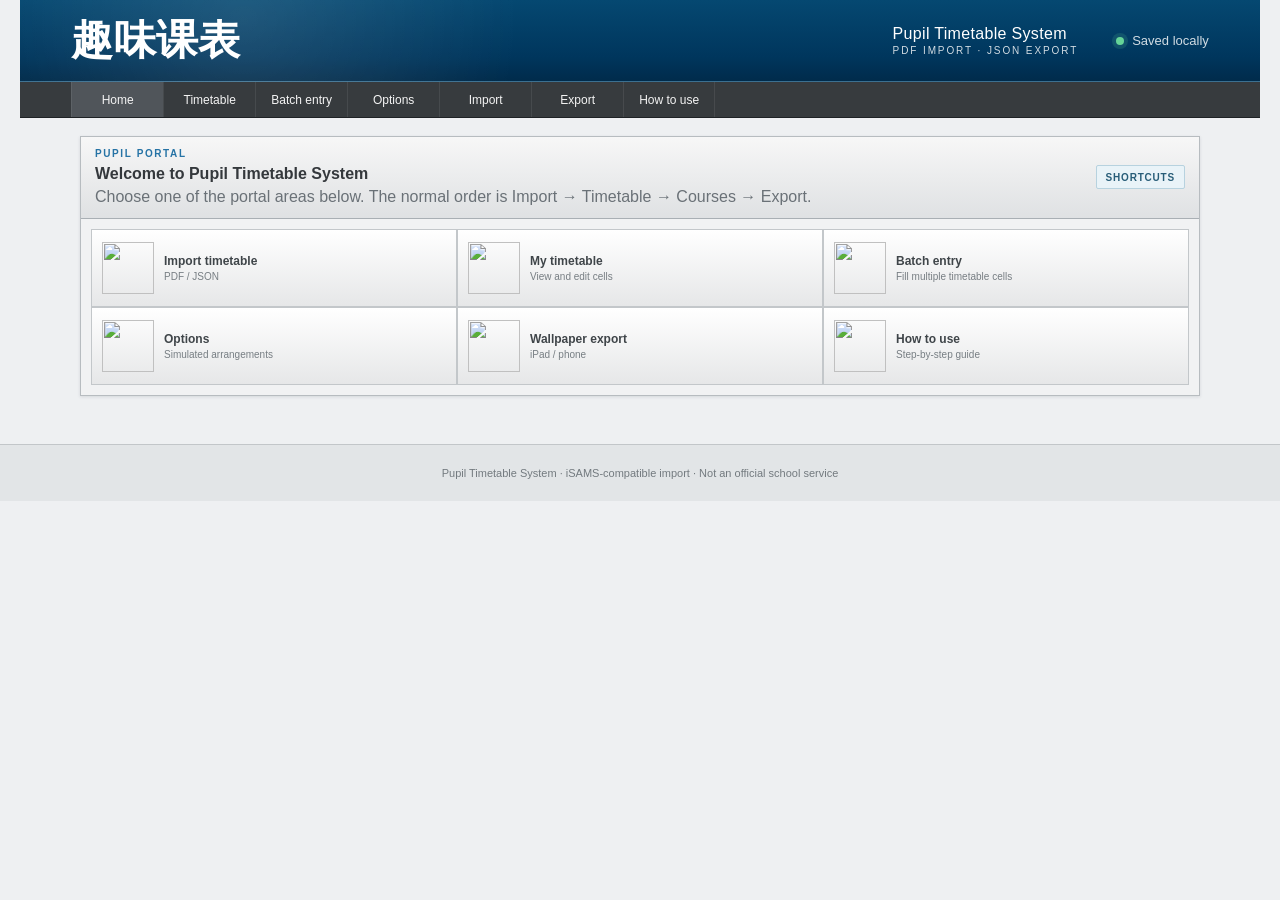
==== commit f11bd6df: "Replace course tools with teacher-style batch entry" ====
--- a/deploy/index.html
+++ b/deploy/index.html
@@ -4,16 +4,16 @@
     <meta charset="UTF-8" />
     <meta name="viewport" content="width=device-width, initial-scale=1.0" />
     <meta name="theme-color" content="#00365d" />
-    <title>Pupil Timetable System</title>
-    <link rel="stylesheet" href="styles.css?v=202609192745" />
+    <title>趣味课表 · Pupil Timetable System</title>
+    <link rel="stylesheet" href="styles.css?v=202609192830" />
   </head>
   <body>
     <header class="portal-header">
       <div class="isams-brand" aria-label="Pupil Timetable System">
-        <strong>Pupil Timetable System</strong>
+        <strong>趣味课表</strong>
       </div>
       <div class="portal-title">
-        <strong>Campus Timetable</strong>
+        <strong>Pupil Timetable System</strong>
         <small>PDF import · JSON export</small>
       </div>
       <div class="portal-status"><span></span> Saved locally</div>
@@ -22,8 +22,8 @@
     <nav class="portal-nav" aria-label="Main navigation">
       <button class="nav-item active" data-page="home">Home</button>
       <button class="nav-item" data-page="timetable">Timetable</button>
-      <button class="nav-item" data-page="courses">Courses</button>
-      <button class="nav-item" data-page="fun">可选方案</button>
+      <button class="nav-item" data-page="courses">Batch entry</button>
+      <button class="nav-item" data-page="fun">Options</button>
       <button class="nav-item" data-page="import">Import</button>
       <button class="nav-item" data-page="export">Export</button>
       <button class="nav-item" data-page="help">How to use</button>
@@ -35,8 +35,8 @@
         <div class="portal-shortcuts">
           <button class="portal-shortcut" data-page="import"><img src="assets/portal-icon-3.jpg" alt="" /><span><strong>Import timetable</strong><small>PDF / JSON</small></span></button>
           <button class="portal-shortcut" data-page="timetable"><img src="assets/portal-icon-4.jpg" alt="" /><span><strong>My timetable</strong><small>View and edit cells</small></span></button>
-          <button class="portal-shortcut" data-page="courses"><img src="assets/portal-icon-5.jpg" alt="" /><span><strong>Course management</strong><small>Blocks and standing lessons</small></span></button>
-          <button class="portal-shortcut" data-page="fun"><img src="assets/portal-icon-1.jpg" alt="" /><span><strong>可选方案</strong><small>Fantasy arrangements</small></span></button>
+          <button class="portal-shortcut" data-page="courses"><img src="assets/portal-icon-5.jpg" alt="" /><span><strong>Batch entry</strong><small>Fill multiple timetable cells</small></span></button>
+          <button class="portal-shortcut" data-page="fun"><img src="assets/portal-icon-1.jpg" alt="" /><span><strong>Options</strong><small>Simulated arrangements</small></span></button>
           <button class="portal-shortcut" data-page="export"><img src="assets/portal-icon-6.jpg" alt="" /><span><strong>Wallpaper export</strong><small>iPad / phone</small></span></button>
           <button class="portal-shortcut" data-page="help"><img src="assets/portal-icon-2.jpg" alt="" /><span><strong>How to use</strong><small>Step-by-step guide</small></span></button>
         </div>
@@ -135,45 +135,26 @@
       <section class="panel course-tools-panel page-section" id="courseTools" data-page-section="courses" aria-labelledby="courseToolsTitle">
         <div class="panel-header">
           <div>
-            <p class="eyebrow">COURSE TOOLS</p>
-            <h2 id="courseToolsTitle">Course blocks &amp; quick add</h2>
-            <p>先看每门课出现多少次；再把识别出的课程块批量复制，或手动添加一个课时。</p>
-          </div>
-          <span class="format-badge">LOCAL ONLY</span>
-        </div>
-        <div class="course-tools-grid">
-          <div class="course-stats-card">
-            <div class="subheading"><h3>Course statistics</h3><span id="courseStatsTotal" class="muted-label">0 courses</span></div>
-            <div class="table-wrap compact-wrap"><table id="courseStatsTable" class="course-stats-table"></table></div>
-          </div>
-          <div class="course-add-card">
-            <div class="mode-switch" role="tablist" aria-label="Course add mode">
-              <button type="button" class="mode-tab active" data-add-mode="bulk">Bulk add from blocks</button>
-              <button type="button" class="mode-tab" data-add-mode="manual">Manual add</button>
-            </div>
-            <div id="bulkAddPane" class="add-pane">
-              <label>Detected course
-                <select id="bulkCourseSelect"><option value="">No course blocks detected</option></select>
-              </label>
-              <label>Block to repeat
-                <select id="bulkBlockSelect"><option value="">Choose a course first</option></select>
-              </label>
-              <div class="weekday-checks" id="bulkDayChecks"></div>
-              <label class="check-line"><input id="bulkStandingInput" type="checkbox" /> Mark these as standing lessons</label>
-              <button id="bulkAddButton" type="button" class="button primary">Add selected block</button>
-              <p id="bulkAddHint" class="form-hint">课程块来自当前课表；批量添加不会改变原有课程定义。</p>
-            </div>
-            <div id="manualAddPane" class="add-pane hidden">
-              <div class="form-row">
-                <label>Day<select id="manualDaySelect"></select></label>
-                <label>Period<select id="manualPeriodSelect"></select></label>
-              </div>
-              <label>Course / activity<input id="manualCourseInput" type="text" placeholder="e.g. Chemistry" /></label>
-              <div class="form-row"><label>Teacher<input id="manualTeacherInput" type="text" placeholder="e.g. LCA" /></label><label>Room<input id="manualRoomInput" type="text" placeholder="e.g. A312" /></label></div>
-              <label>Note<input id="manualNoteInput" type="text" placeholder="Optional note" /></label>
-              <label class="check-line"><input id="manualStandingInput" type="checkbox" /> Make this a standing lesson</label>
-              <button id="manualAddButton" type="button" class="button primary">Add lesson</button>
-            </div>
+            <p class="eyebrow">TEACHER PORTAL · BATCH ENTRY</p>
+            <h2 id="courseToolsTitle">Class timetable entry</h2>
+            <p>Select timetable cells, enter the lesson details once, then apply them to all selected cells.</p>
+          </div>
+          <span class="format-badge">MULTI-CELL EDIT</span>
+        </div>
+        <div class="batch-entry-layout">
+          <div class="batch-grid-card">
+            <div class="subheading"><div><p class="eyebrow">CELL SELECTION</p><h3>Choose cells to fill</h3></div><div class="batch-selection-actions"><button id="batchSelectAllButton" type="button" class="button secondary">Select all</button><button id="batchClearSelectionButton" type="button" class="button secondary">Clear selection</button></div></div>
+            <div id="batchGrid" class="batch-grid-wrap"></div>
+            <p id="batchSelectionStatus" class="form-hint">No cells selected.</p>
+          </div>
+          <div class="batch-form-card">
+            <div class="subheading"><div><p class="eyebrow">LESSON DETAILS</p><h3>Apply to selected cells</h3></div></div>
+            <label>Course / activity<input id="batchCourseInput" type="text" placeholder="e.g. Chemistry" /></label>
+            <div class="form-row"><label>Teacher<input id="batchTeacherInput" type="text" placeholder="e.g. LCA" /></label><label>Room<input id="batchRoomInput" type="text" placeholder="e.g. A312" /></label></div>
+            <label>Note<input id="batchNoteInput" type="text" placeholder="Optional note" /></label>
+            <label class="check-line"><input id="batchStandingInput" type="checkbox" /> Mark selected cells as standing lessons</label>
+            <div class="batch-form-actions"><button id="batchApplyButton" type="button" class="button primary">Apply to selected</button><button id="batchClearCellsButton" type="button" class="button danger">Clear selected cells</button></div>
+            <p class="form-hint">This mirrors teacher-style multi-cell entry: select cells first, then apply one lesson record to the selection.</p>
           </div>
         </div>
       </section>
@@ -181,23 +162,23 @@
       <section class="panel fun-panel page-section" id="funPlanner" data-page-section="fun" aria-labelledby="funPlannerTitle">
         <div class="panel-header">
           <div>
-            <p class="eyebrow">可选方案 · 仅供娱乐</p>
-            <h2 id="funPlannerTitle">可选方案</h2>
-            <p>选择一个方案查看模拟课表；它只用于比较，不会修改真实课表，也不能下载。</p>
+            <p class="eyebrow">OPTION SET · FOR FUN ONLY</p>
+            <h2 id="funPlannerTitle">Option set</h2>
+            <p>Select an option to preview a simulated timetable. It never changes or downloads your real timetable.</p>
           </div>
           <div class="fun-controls">
-            <label>可选方案
+            <label>Option
               <select id="funScenarioSelect">
-                <option value="early">全部排早课</option>
-                <option value="friday">周五尽早放学</option>
-                <option value="compact">每天减少空档</option>
+                <option value="early">All lessons early</option>
+                <option value="friday">Finish Friday early</option>
+                <option value="compact">Reduce daily gaps</option>
               </select>
             </label>
-            <button id="runFunPlannerButton" type="button" class="button secondary">生成方案</button>
+            <button id="runFunPlannerButton" type="button" class="button secondary">Generate option</button>
           </div>
         </div>
         <div id="funPlannerResults" class="fun-results" aria-live="polite">
-          <div class="empty-state">选择方案后，这里会显示对应的模拟课表和摘要。</div>
+          <div class="empty-state">Choose an option to see its simulated timetable and summary.</div>
         </div>
         <div id="funPreview" class="fun-preview" aria-live="polite"></div>
       </section>
@@ -280,8 +261,8 @@
 
     <input id="importInput" type="file" accept=".pdf,.json,application/pdf,application/json" hidden />
     <script src="https://cdnjs.cloudflare.com/ajax/libs/pdf.js/3.11.174/pdf.min.js"></script>
-    <script src="logo-data.js?v=202609192745"></script>
-    <script src="guide-data.js?v=202609192745"></script>
-    <script src="app.js?v=202609192745"></script>
+    <script src="logo-data.js?v=202609192830"></script>
+    <script src="guide-data.js?v=202609192830"></script>
+    <script src="app.js?v=202609192830"></script>
   </body>
 </html>
--- a/deploy/styles.css
+++ b/deploy/styles.css
@@ -530,6 +530,34 @@
 }
 
 .course-tools-panel, .fun-panel { margin-top: 14px; }
+.batch-entry-layout { display:grid; grid-template-columns:minmax(0,1.45fr) minmax(310px,.75fr); gap:0; }
+.batch-grid-card, .batch-form-card { padding:14px; }
+.batch-form-card { border-left:1px solid #d0d4d7; background:#fbfbfb; }
+.batch-selection-actions, .batch-form-actions { display:flex; gap:7px; flex-wrap:wrap; }
+.batch-grid-wrap { overflow:auto; border:1px solid #c4c9cd; }
+.batch-grid { width:100%; min-width:760px; border-collapse:collapse; table-layout:fixed; font-size:11px; }
+.batch-grid th, .batch-grid td { border:1px solid #aeb5ba; }
+.batch-grid thead th { height:34px; background:#dfe2e4; color:#34383c; font-size:12px; }
+.batch-grid thead th:first-child { width:76px; }
+.batch-grid .period-cell { width:76px; padding:5px 3px; background:#f1f2f3; font-size:11px; }
+.batch-grid .period-cell span { display:block; margin-top:2px; color:#697177; font-size:9px; font-weight:400; }
+.batch-cell { position:relative; display:flex; min-height:54px; align-items:center; justify-content:center; padding:5px; background:#fff; cursor:pointer; }
+.batch-grid tbody tr:nth-child(odd) .batch-cell { background:#f7f7f7; }
+.batch-cell input { position:absolute; top:5px; left:5px; width:14px; height:14px; }
+.batch-cell:has(input:checked) { background:#dcecf6 !important; box-shadow:inset 0 0 0 2px #2a77a9; }
+.batch-cell-content { display:block; max-width:100%; padding:10px 2px 0; text-align:center; }
+.batch-cell-content strong, .batch-cell-content small { display:block; overflow-wrap:anywhere; }
+.batch-cell-content strong { font-size:10px; font-weight:600; }
+.batch-cell-content small { margin-top:2px; color:#6a7177; font-size:9px; }
+.batch-empty { color:#9aa1a6; font-weight:400; }
+.batch-form-card label { display:grid; gap:5px; margin-bottom:12px; color:#50565b; font-size:11px; font-weight:600; }
+.batch-form-card input { min-height:35px; }
+.batch-form-card .form-row { margin-bottom:0; }
+.batch-form-card .check-line { display:flex; align-items:center; gap:7px; }
+.batch-form-card .check-line input { width:15px; min-height:0; }
+.batch-form-actions { margin-top:4px; }
+.batch-form-actions .button { flex:1 1 150px; }
+.batch-grid-card .form-hint { margin:9px 0 0; }
 .course-tools-grid { display:grid; grid-template-columns:minmax(0,1.25fr) minmax(300px,.75fr); }
 .course-stats-card, .course-add-card { padding:14px; }
 .course-add-card { border-left:1px solid #d0d4d7; background:#fbfbfb; }
@@ -579,6 +607,8 @@
     grid-template-columns: 1fr;
   }
   .course-tools-grid { grid-template-columns:1fr; }
+  .batch-entry-layout { grid-template-columns:1fr; }
+  .batch-form-card { border-left:0; border-top:1px solid #d0d4d7; }
   .course-add-card { border-left:0; border-top:1px solid #d0d4d7; }
   .fun-results { grid-template-columns:1fr; }
   .portal-shortcuts { grid-template-columns:repeat(2,minmax(0,1fr)); }
@@ -881,4 +911,6 @@
     grid-template-columns: 1fr;
   }
   .portal-shortcuts { grid-template-columns:1fr; }
-}
+  .batch-selection-actions { width:100%; }
+  .batch-selection-actions .button { flex:1 1 120px; }
+}
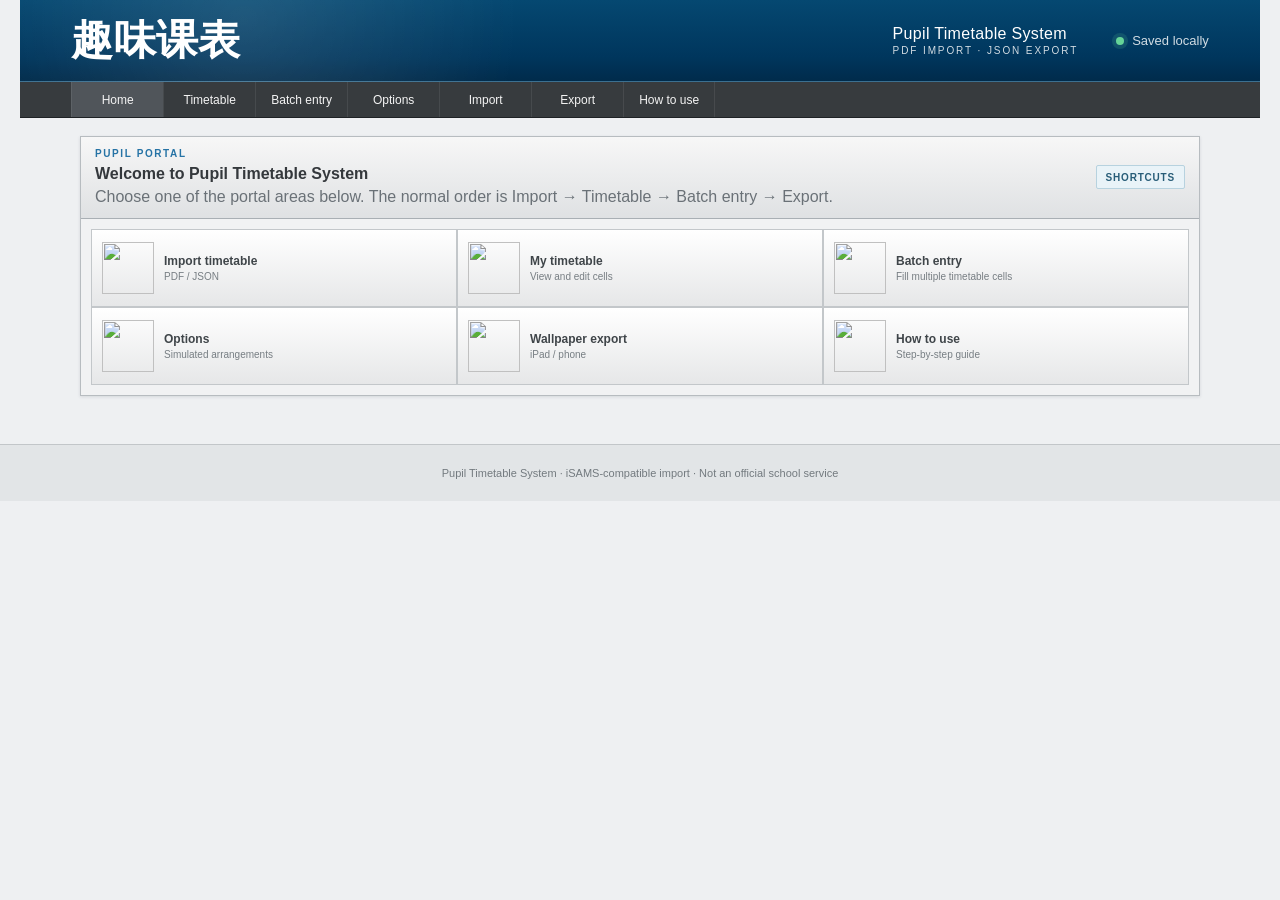
==== commit bf911318: "Align batch entry navigation copy" ====
--- a/deploy/index.html
+++ b/deploy/index.html
@@ -31,7 +31,7 @@
 
     <main class="workspace">
       <section class="panel portal-home-tools page-section" data-page-section="home" aria-label="Portal shortcuts">
-        <div class="panel-header"><div><p class="eyebrow">PUPIL PORTAL</p><h2>Welcome to Pupil Timetable System</h2><p>Choose one of the portal areas below. The normal order is Import → Timetable → Courses → Export.</p></div><span class="format-badge">SHORTCUTS</span></div>
+        <div class="panel-header"><div><p class="eyebrow">PUPIL PORTAL</p><h2>Welcome to Pupil Timetable System</h2><p>Choose one of the portal areas below. The normal order is Import → Timetable → Batch entry → Export.</p></div><span class="format-badge">SHORTCUTS</span></div>
         <div class="portal-shortcuts">
           <button class="portal-shortcut" data-page="import"><img src="assets/portal-icon-3.jpg" alt="" /><span><strong>Import timetable</strong><small>PDF / JSON</small></span></button>
           <button class="portal-shortcut" data-page="timetable"><img src="assets/portal-icon-4.jpg" alt="" /><span><strong>My timetable</strong><small>View and edit cells</small></span></button>
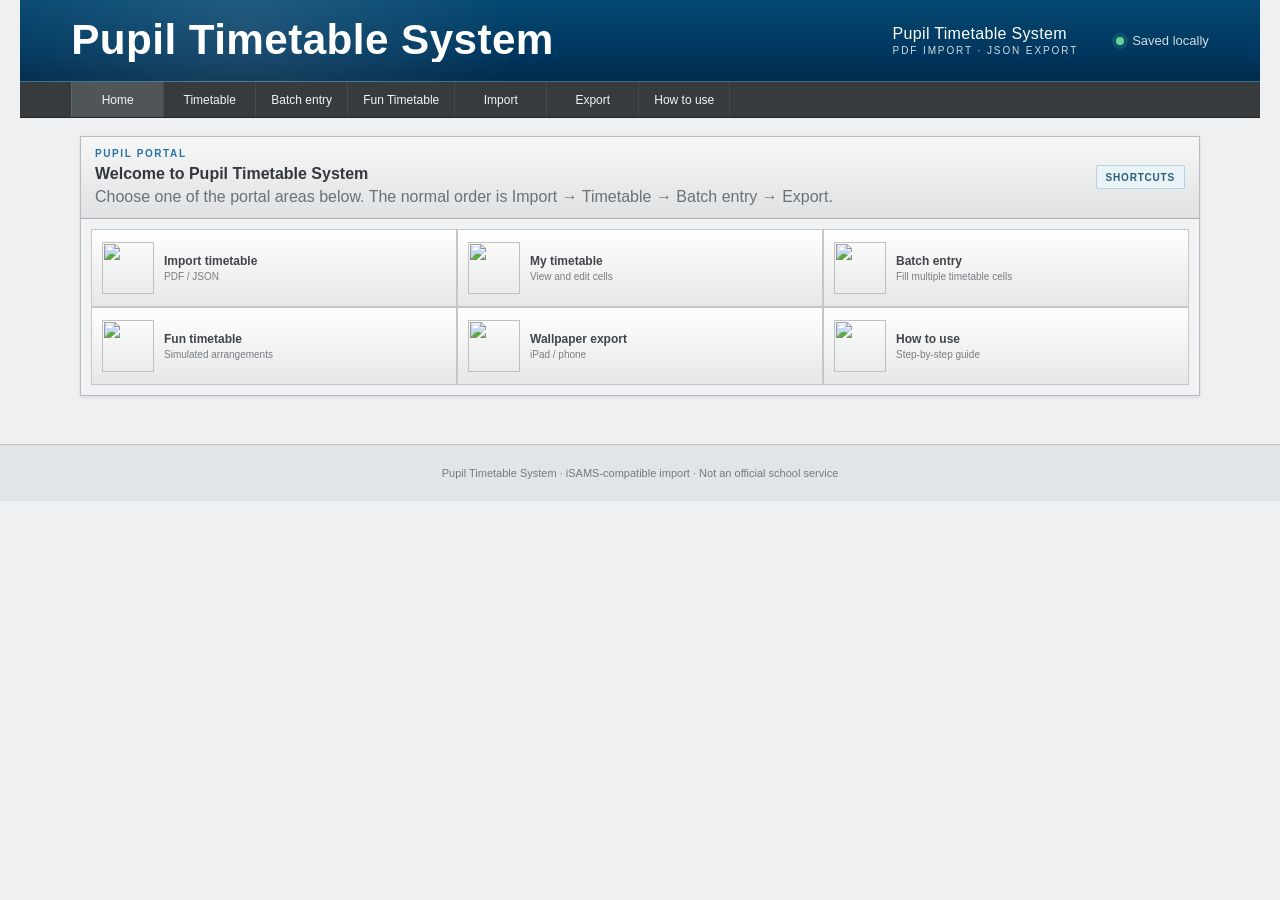
==== commit 90e1babd: "Clarify fun timetable and expand usage guide" ====
--- a/deploy/index.html
+++ b/deploy/index.html
@@ -4,13 +4,13 @@
     <meta charset="UTF-8" />
     <meta name="viewport" content="width=device-width, initial-scale=1.0" />
     <meta name="theme-color" content="#00365d" />
-    <title>趣味课表 · Pupil Timetable System</title>
+    <title>Pupil Timetable System</title>
     <link rel="stylesheet" href="styles.css?v=202609192830" />
   </head>
   <body>
     <header class="portal-header">
       <div class="isams-brand" aria-label="Pupil Timetable System">
-        <strong>趣味课表</strong>
+        <strong>Pupil Timetable System</strong>
       </div>
       <div class="portal-title">
         <strong>Pupil Timetable System</strong>
@@ -23,7 +23,7 @@
       <button class="nav-item active" data-page="home">Home</button>
       <button class="nav-item" data-page="timetable">Timetable</button>
       <button class="nav-item" data-page="courses">Batch entry</button>
-      <button class="nav-item" data-page="fun">Options</button>
+      <button class="nav-item" data-page="fun">Fun Timetable</button>
       <button class="nav-item" data-page="import">Import</button>
       <button class="nav-item" data-page="export">Export</button>
       <button class="nav-item" data-page="help">How to use</button>
@@ -36,7 +36,7 @@
           <button class="portal-shortcut" data-page="import"><img src="assets/portal-icon-3.jpg" alt="" /><span><strong>Import timetable</strong><small>PDF / JSON</small></span></button>
           <button class="portal-shortcut" data-page="timetable"><img src="assets/portal-icon-4.jpg" alt="" /><span><strong>My timetable</strong><small>View and edit cells</small></span></button>
           <button class="portal-shortcut" data-page="courses"><img src="assets/portal-icon-5.jpg" alt="" /><span><strong>Batch entry</strong><small>Fill multiple timetable cells</small></span></button>
-          <button class="portal-shortcut" data-page="fun"><img src="assets/portal-icon-1.jpg" alt="" /><span><strong>Options</strong><small>Simulated arrangements</small></span></button>
+          <button class="portal-shortcut" data-page="fun"><img src="assets/portal-icon-1.jpg" alt="" /><span><strong>Fun timetable</strong><small>Simulated arrangements</small></span></button>
           <button class="portal-shortcut" data-page="export"><img src="assets/portal-icon-6.jpg" alt="" /><span><strong>Wallpaper export</strong><small>iPad / phone</small></span></button>
           <button class="portal-shortcut" data-page="help"><img src="assets/portal-icon-2.jpg" alt="" /><span><strong>How to use</strong><small>Step-by-step guide</small></span></button>
         </div>
@@ -162,8 +162,8 @@
       <section class="panel fun-panel page-section" id="funPlanner" data-page-section="fun" aria-labelledby="funPlannerTitle">
         <div class="panel-header">
           <div>
-            <p class="eyebrow">OPTION SET · FOR FUN ONLY</p>
-            <h2 id="funPlannerTitle">Option set</h2>
+            <p class="eyebrow">FUN TIMETABLE · FOR FUN ONLY</p>
+            <h2 id="funPlannerTitle">Fun timetable</h2>
             <p>Select an option to preview a simulated timetable. It never changes or downloads your real timetable.</p>
           </div>
           <div class="fun-controls">
@@ -249,6 +249,38 @@
             <p>Save the file somewhere easy to find, return here, and tap <strong>Import PDF / JSON</strong>.</p>
           </article>
         </div>
+        <div class="guide-actions">
+          <article class="guide-action">
+            <p class="eyebrow">STEP 1 · IMPORT</p>
+            <h3>Bring in your timetable</h3>
+            <p>Open <strong>Import</strong>, choose the PDF exported from iSAMS or a compatible JSON file, and wait for the import confirmation.</p>
+            <p class="guide-action-note">PDF rows are read into the Campus grid. Reg–P12 are always available; P13/P14 stay blank when the source does not contain them.</p>
+          </article>
+          <article class="guide-action">
+            <p class="eyebrow">STEP 2 · CHECK</p>
+            <h3>Review the timetable</h3>
+            <p>Open <strong>Timetable</strong> to check each day, period, teacher and room. Tap a lesson cell to edit it in <strong>Cell Editor</strong>.</p>
+            <p class="guide-action-note">Use <strong>Load demo</strong> to inspect the layout before importing your own data.</p>
+          </article>
+          <article class="guide-action">
+            <p class="eyebrow">STEP 3 · BATCH ENTRY</p>
+            <h3>Fill several cells at once</h3>
+            <p>Open <strong>Batch entry</strong>, select the required cells, enter the lesson details once, then choose <strong>Apply to selected</strong>.</p>
+            <p class="guide-action-note">Use <strong>Mark selected cells as standing lessons</strong> when the lesson should remain a regular weekly entry.</p>
+          </article>
+          <article class="guide-action">
+            <p class="eyebrow">STEP 4 · FUN TIMETABLE</p>
+            <h3>Preview a different arrangement</h3>
+            <p>Open <strong>Fun Timetable</strong>, choose an option, and select <strong>Generate option</strong> to see a simulated timetable.</p>
+            <p class="guide-action-note">This page is for comparison only. It never changes your real timetable and has no download action.</p>
+          </article>
+          <article class="guide-action">
+            <p class="eyebrow">STEP 5 · EXPORT</p>
+            <h3>Create a device wallpaper</h3>
+            <p>Open <strong>Export</strong>, choose your device and timetable format, check the preview, then choose <strong>Download PNG</strong>.</p>
+            <p class="guide-action-note">Use <strong>Native timetable · Reg–P12</strong> for the school-only format, or <strong>Campus + P13/P14</strong> when you want the extended evening rows.</p>
+          </article>
+        </div>
         <div class="guide-note">
           <strong>Demo:</strong> tap <em>Load demo</em> at the top to see a neutral sample timetable before importing your own file. PDF recognition keeps Campus through P12, preserves optional P13/P14 when present, and ignores rows after P14.
         </div>
--- a/deploy/styles.css
+++ b/deploy/styles.css
@@ -878,6 +878,37 @@
   font-size: 12px;
   line-height: 1.5;
 }
+.guide-actions {
+  display: grid;
+  grid-template-columns: repeat(5, minmax(0, 1fr));
+  gap: 10px;
+  padding: 0 14px 14px;
+}
+.guide-action {
+  min-width: 0;
+  padding: 12px;
+  border: 1px solid #c8cdd1;
+  background: linear-gradient(#fff, #f2f4f5);
+}
+.guide-action h3 {
+  margin: 7px 0 8px;
+  color: #34383c;
+  font-size: 14px;
+  font-weight: 600;
+}
+.guide-action p:not(.eyebrow) {
+  margin: 0;
+  color: #59636a;
+  font-size: 11px;
+  line-height: 1.5;
+}
+.guide-action-note {
+  margin-top: 9px !important;
+  padding-top: 8px;
+  border-top: 1px solid #d9dddf;
+  color: #737c81 !important;
+  font-size: 10px !important;
+}
 .saved-pulse {
   animation: savedPulse 420ms ease-out;
 }
@@ -893,6 +924,9 @@
     font-size: 14px;
   }
   .guide-grid {
+    grid-template-columns: repeat(2, minmax(0, 1fr));
+  }
+  .guide-actions {
     grid-template-columns: repeat(2, minmax(0, 1fr));
   }
 }
@@ -910,6 +944,9 @@
   .guide-grid {
     grid-template-columns: 1fr;
   }
+  .guide-actions {
+    grid-template-columns: 1fr;
+  }
   .portal-shortcuts { grid-template-columns:1fr; }
   .batch-selection-actions { width:100%; }
   .batch-selection-actions .button { flex:1 1 120px; }
